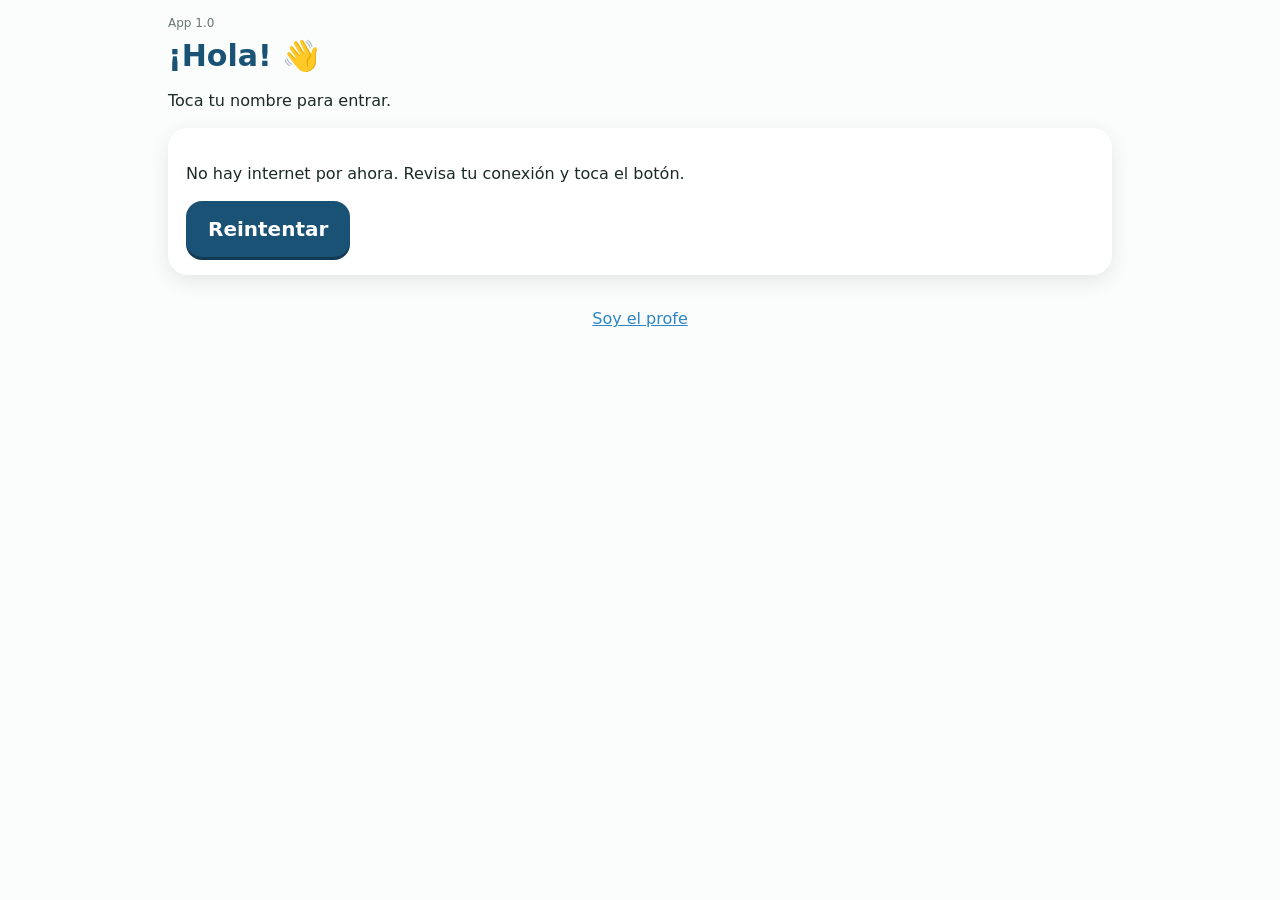
==== index.html @ 5db049fc "Add files via upload" ====
<!doctype html>
<html lang="es">
<head>
<meta charset="utf-8">
<meta name="viewport" content="width=device-width,initial-scale=1,viewport-fit=cover">
<meta name="apple-mobile-web-app-capable" content="yes">
<meta name="apple-mobile-web-app-title" content="Mate Apoyo">
<meta name="theme-color" content="#1A5276">
<title>Mate Apoyo</title>
<link rel="stylesheet" href="styles.css">
</head>
<body>
<div id="app"></div>
<div id="toast" role="status" aria-live="polite"></div>
<script src="config.js"></script>
<script src="banco.js"></script>
<script src="app.js"></script>
</body>
</html>
---- styles.css ----
:root{
  --vino:#922B21; --naranja:#CA6F1E; --crema:#FDF2E9; --crema2:#FAE5D3;
  --azul:#1A5276; --azulcl:#2E86C1; --verde:#1E8449; --exito:#27AE60;
  --papel:#FBFDFC; --tinta:#1C2B25; --gris:#6B7873; --linea:#E4EAE7;
  --sol:#F1C40F; --suave:#FEF5E7; --sombra:0 6px 20px rgba(28,43,37,.10);
}
*{box-sizing:border-box;-webkit-tap-highlight-color:transparent}
html,body{margin:0;background:var(--papel);color:var(--tinta);
  font-family:'Trebuchet MS','Segoe UI',system-ui,sans-serif;-webkit-text-size-adjust:100%}
body{min-height:100vh;touch-action:manipulation;user-select:none;-webkit-user-select:none}
button{font-family:inherit;cursor:pointer;border:0}
#app{max-width:980px;margin:0 auto;padding:16px 18px 40px;padding-bottom:calc(40px + env(safe-area-inset-bottom))}
h1{font-size:30px;margin:6px 0 4px;color:var(--azul)}
h2{font-size:22px;margin:22px 0 10px;color:var(--vino)}
p{line-height:1.45}
.top{display:flex;align-items:center;justify-content:space-between;gap:10px;margin-bottom:8px}
.ver{font-size:12px;color:var(--gris)}
.chip-user{background:var(--crema);border:2px solid var(--crema2);padding:8px 14px;border-radius:999px;font-weight:700;color:var(--vino)}
.btn{min-height:56px;padding:12px 22px;border-radius:16px;font-size:20px;font-weight:700;background:var(--azul);color:#fff;box-shadow:0 3px 0 #123a52}
.btn:active{transform:translateY(2px);box-shadow:0 1px 0 #123a52}
.btn.sec{background:#fff;color:var(--azul);border:2px solid var(--azul);box-shadow:none}
.btn.ok{background:var(--exito);box-shadow:0 3px 0 #1b7a43}
.btn.nar{background:var(--naranja);box-shadow:0 3px 0 #8f4e14}
.btn.chico{min-height:44px;font-size:16px;padding:8px 14px}
.btn[disabled]{opacity:.45}
.card{background:#fff;border-radius:20px;box-shadow:var(--sombra);padding:18px}
.grid{display:grid;gap:14px}
.g-nombres{grid-template-columns:repeat(auto-fill,minmax(210px,1fr))}
.nombre{background:#fff;border:3px solid var(--crema2);border-radius:18px;padding:20px 12px;font-size:22px;font-weight:700;color:var(--azul);min-height:72px}
.nombre:active{background:var(--crema)}
.g-mod{grid-template-columns:repeat(auto-fill,minmax(210px,1fr))}
.mod{background:#fff;border:3px solid var(--linea);border-radius:20px;padding:16px;text-align:left;box-shadow:var(--sombra);min-height:110px}
.mod .ic{font-size:38px;font-weight:800;color:var(--naranja);line-height:1}
.mod .ti{font-size:20px;font-weight:700;margin-top:6px;color:var(--tinta)}
.mod .pr{font-size:15px;color:var(--gris);margin-top:4px}
.tablas{display:grid;grid-template-columns:repeat(5,1fr);gap:12px}
.tb{background:var(--suave);border:3px solid var(--crema2);border-radius:18px;padding:12px 6px;text-align:center;min-height:92px}
.tb .n{font-size:34px;font-weight:800;color:var(--vino)}
.tb .st{font-size:15px;color:var(--naranja);letter-spacing:1px}
.tb.hecho{background:#E9F7EF;border-color:#A9DFBF}
.niveles{display:grid;gap:12px}
.niv{display:flex;align-items:center;gap:14px;background:#fff;border:3px solid var(--linea);border-radius:18px;padding:14px 16px;text-align:left;width:100%;min-height:78px}
.niv .num{width:46px;height:46px;border-radius:50%;background:var(--azul);color:#fff;font-weight:800;font-size:22px;display:grid;place-items:center;flex:none}
.niv.cerrado{opacity:.5}
.niv.cerrado .num{background:var(--gris)}
.niv.hecho .num{background:var(--exito)}
.niv .nm{font-size:20px;font-weight:700}
.niv .sub{font-size:15px;color:var(--gris)}
.estrellas{margin-left:auto;font-size:24px;color:var(--sol);white-space:nowrap}
.estrellas .off{color:#D5DBD8}
.recuerda{background:#FEF9C3;border:2px solid #F1C40F;border-radius:16px;padding:12px 16px;margin:12px 0;font-size:18px}
.recuerda b{color:var(--vino)}
.prog{height:14px;background:var(--linea);border-radius:99px;overflow:hidden;margin:6px 0 14px}
.prog>i{display:block;height:100%;background:var(--naranja);border-radius:99px;transition:width .3s}
/* juego */
.q-box{background:#fff;border-radius:22px;box-shadow:var(--sombra);padding:22px;text-align:center;min-height:230px;display:grid;place-items:center}
.q-linea{font-size:56px;font-weight:800;color:var(--tinta);letter-spacing:1px}
.col{display:inline-block;font-size:56px;font-weight:800;font-family:'Trebuchet MS',system-ui,monospace;text-align:right}
.col .r{display:flex;justify-content:flex-end;gap:14px;line-height:1.15}
.col .op{color:var(--naranja);margin-right:auto}
.col .raya{border-top:5px solid var(--tinta);margin-top:6px;min-width:230px}
.galera{display:inline-flex;align-items:flex-start;font-size:56px;font-weight:800}
.galera .dv{margin-right:10px;padding-top:12px}
.galera .dd{border-left:5px solid var(--tinta);border-top:5px solid var(--tinta);padding:6px 16px;border-top-left-radius:4px}
.respuesta{margin:14px auto;min-width:210px;max-width:320px;min-height:84px;border:4px solid var(--azulcl);border-radius:18px;background:#fff;display:flex;align-items:center;justify-content:center;font-size:52px;font-weight:800;color:var(--azul)}
.respuesta.vacio{color:#B8C4BE}
.respuesta.bien{border-color:var(--exito);background:#E9F7EF}
.respuesta.casi{border-color:var(--naranja);background:var(--suave)}
.msg{min-height:34px;text-align:center;font-size:22px;font-weight:700;margin:2px 0}
.msg.bien{color:var(--verde)} .msg.casi{color:var(--naranja)}
.pista{background:var(--crema);border-radius:14px;padding:10px 14px;font-size:19px;margin:6px 0;color:var(--vino);text-align:center}
.teclado{display:grid;grid-template-columns:repeat(3,1fr);gap:10px;max-width:440px;margin:10px auto}
.teclado button{min-height:72px;font-size:34px;font-weight:800;border-radius:18px;background:#fff;color:var(--azul);border:3px solid var(--linea);box-shadow:0 3px 0 var(--linea)}
.teclado button:active{background:var(--crema)}
.teclado .bor{background:#fdecea;color:var(--vino)}
.teclado .listo{background:var(--exito);color:#fff;border-color:var(--exito);box-shadow:0 3px 0 #1b7a43}
.fila-acc{display:flex;gap:10px;justify-content:center;flex-wrap:wrap;margin-top:6px}
.res-gde{font-size:60px;text-align:center;margin:8px 0}
.res-est{font-size:46px;color:var(--sol);text-align:center;letter-spacing:6px}
.fall{background:#fff;border-radius:14px;padding:10px 14px;margin:6px 0;border:2px solid var(--linea);font-size:18px}
/* PIN */
.pin-pts{display:flex;gap:14px;justify-content:center;margin:16px 0}
.pin-pts i{width:26px;height:26px;border-radius:50%;border:4px solid var(--azul)}
.pin-pts i.on{background:var(--azul)}
/* profe */
table.t{width:100%;border-collapse:collapse;background:#fff;border-radius:14px;overflow:hidden;font-size:17px}
.t th{background:var(--azul);color:#fff;text-align:left;padding:10px;font-size:15px}
.t td{padding:10px;border-bottom:1px solid var(--linea)}
.t tr.fila{cursor:pointer}
.t tr.fila:active{background:var(--crema)}
.etq{display:inline-block;padding:3px 10px;border-radius:99px;font-size:14px;font-weight:700}
.etq.alerta{background:#FDEDEC;color:var(--vino)}
.etq.ok{background:#E9F7EF;color:var(--verde)}
.etq.gris{background:#EEF1F0;color:var(--gris)}
input[type=text],input[type=email],input[type=password]{width:100%;font-size:20px;padding:12px 14px;border:3px solid var(--linea);border-radius:14px;margin:6px 0 12px;font-family:inherit;user-select:text;-webkit-user-select:text}
label{font-weight:700;font-size:16px;color:var(--azul)}
.fila-form{display:grid;grid-template-columns:1fr 160px auto;gap:10px;align-items:end}
#toast{position:fixed;left:50%;bottom:24px;transform:translateX(-50%) translateY(80px);background:var(--tinta);color:#fff;padding:12px 20px;border-radius:14px;font-size:17px;opacity:0;transition:all .25s;max-width:90vw;z-index:50}
#toast.on{opacity:1;transform:translateX(-50%) translateY(0)}
.enlace{background:none;color:var(--azulcl);font-size:16px;text-decoration:underline;padding:8px}
.pie{margin-top:26px;text-align:center;color:var(--gris);font-size:13px}
@media (max-width:640px){
  .q-linea,.col,.galera{font-size:42px} .tablas{grid-template-columns:repeat(5,1fr);gap:8px} .tb .n{font-size:26px}
  .fila-form{grid-template-columns:1fr}
}
@keyframes pop{0%{transform:scale(.8);opacity:0}100%{transform:scale(1);opacity:1}}
.pop{animation:pop .3s ease-out}
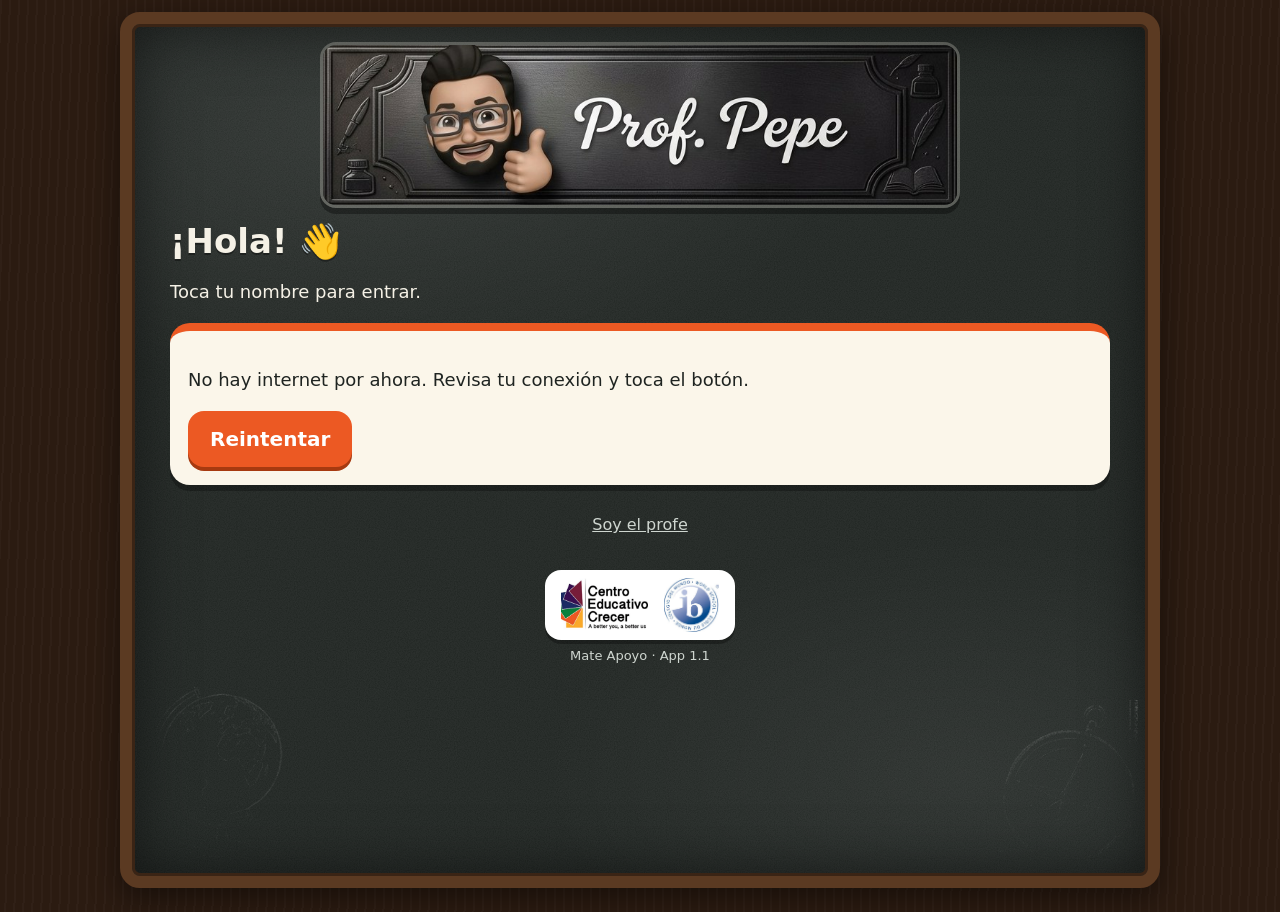
==== commit 64490792: "App 1.1: diseño pizarrón Prof. Pepe, materias Matemáticas y Español Co-Authored-By: Claude Sonnet 5." ====
--- a/index.html
+++ b/index.html
@@ -5,12 +5,14 @@
 <meta name="viewport" content="width=device-width,initial-scale=1,viewport-fit=cover">
 <meta name="apple-mobile-web-app-capable" content="yes">
 <meta name="apple-mobile-web-app-title" content="Mate Apoyo">
-<meta name="theme-color" content="#1A5276">
+<meta name="theme-color" content="#202522">
+<link rel="icon" href="img/favicon.png">
+<link rel="apple-touch-icon" href="img/apple-touch-icon.png">
 <title>Mate Apoyo</title>
 <link rel="stylesheet" href="styles.css">
 </head>
 <body>
-<div id="app"></div>
+<div id="tablero"><div id="app"></div></div>
 <div id="toast" role="status" aria-live="polite"></div>
 <script src="config.js"></script>
 <script src="banco.js"></script>
--- a/styles.css
+++ b/styles.css
@@ -1,107 +1,166 @@
+/* Mate Apoyo · diseño pizarrón del Prof. Pepe · colores del logo Crecer */
 :root{
-  --vino:#922B21; --naranja:#CA6F1E; --crema:#FDF2E9; --crema2:#FAE5D3;
-  --azul:#1A5276; --azulcl:#2E86C1; --verde:#1E8449; --exito:#27AE60;
-  --papel:#FBFDFC; --tinta:#1C2B25; --gris:#6B7873; --linea:#E4EAE7;
-  --sol:#F1C40F; --suave:#FEF5E7; --sombra:0 6px 20px rgba(28,43,37,.10);
+  --vino:#771d39; --morado:#4a1a6b; --azul:#1f2d86; --verde:#0a8143; --naranja:#ec5923; --amarillo:#fba92b;
+  --pizarron:#202522; --gis:#f5f1e6; --gis2:#cfd6d0; --madera:#4a3020;
+  --papel:#fbf6ea; --papel2:#f3e9d2; --tinta:#1f2421; --gris:#6b7873; --linea:#e3dac4;
+  --exito:#1e9e55; --sol:#ffd166; --suave:#fff3dc; --sombra:0 6px 0 rgba(0,0,0,.28);
+  --crema:#fff3dc; --crema2:#f1dfb8; --azulcl:#2f6bd6;
+  --letra:'Chalkboard SE','Marker Felt','Comic Neue','Trebuchet MS','Segoe UI',system-ui,sans-serif;
 }
 *{box-sizing:border-box;-webkit-tap-highlight-color:transparent}
-html,body{margin:0;background:var(--papel);color:var(--tinta);
-  font-family:'Trebuchet MS','Segoe UI',system-ui,sans-serif;-webkit-text-size-adjust:100%}
-body{min-height:100vh;touch-action:manipulation;user-select:none;-webkit-user-select:none}
+html{background:#2b1b11 repeating-linear-gradient(92deg,rgba(255,255,255,.025) 0 2px,transparent 2px 9px)}
+body{margin:0;min-height:100vh;color:var(--tinta);font-family:'Trebuchet MS','Segoe UI',system-ui,sans-serif;
+  -webkit-text-size-adjust:100%;touch-action:manipulation;user-select:none;-webkit-user-select:none;background:transparent}
 button{font-family:inherit;cursor:pointer;border:0}
-#app{max-width:980px;margin:0 auto;padding:16px 18px 40px;padding-bottom:calc(40px + env(safe-area-inset-bottom))}
-h1{font-size:30px;margin:6px 0 4px;color:var(--azul)}
-h2{font-size:22px;margin:22px 0 10px;color:var(--vino)}
-p{line-height:1.45}
-.top{display:flex;align-items:center;justify-content:space-between;gap:10px;margin-bottom:8px}
-.ver{font-size:12px;color:var(--gris)}
-.chip-user{background:var(--crema);border:2px solid var(--crema2);padding:8px 14px;border-radius:999px;font-weight:700;color:var(--vino)}
-.btn{min-height:56px;padding:12px 22px;border-radius:16px;font-size:20px;font-weight:700;background:var(--azul);color:#fff;box-shadow:0 3px 0 #123a52}
-.btn:active{transform:translateY(2px);box-shadow:0 1px 0 #123a52}
-.btn.sec{background:#fff;color:var(--azul);border:2px solid var(--azul);box-shadow:none}
-.btn.ok{background:var(--exito);box-shadow:0 3px 0 #1b7a43}
-.btn.nar{background:var(--naranja);box-shadow:0 3px 0 #8f4e14}
-.btn.chico{min-height:44px;font-size:16px;padding:8px 14px}
+#tablero{position:relative;overflow:hidden;max-width:1040px;margin:12px auto;min-height:calc(100vh - 24px);
+  border:12px solid #5b3a22;border-radius:20px;
+  box-shadow:inset 0 0 0 3px #3a2415,inset 0 0 60px rgba(0,0,0,.55),0 10px 30px rgba(0,0,0,.45);
+  background:
+   radial-gradient(ellipse 70% 45% at 22% 12%,rgba(255,255,255,.075),transparent 70%),
+   radial-gradient(ellipse 60% 40% at 82% 88%,rgba(255,255,255,.055),transparent 70%),
+   url("data:image/svg+xml,%3Csvg xmlns='http://www.w3.org/2000/svg' width='160' height='160'%3E%3Cfilter id='n'%3E%3CfeTurbulence type='fractalNoise' baseFrequency='.9' numOctaves='2' stitchTiles='stitch'/%3E%3CfeColorMatrix values='0 0 0 0 1 0 0 0 0 1 0 0 0 0 1 0 0 0 .07 0'/%3E%3C/filter%3E%3Crect width='160' height='160' filter='url(%23n)'/%3E%3C/svg%3E"),
+   var(--pizarron)}
+#tablero::before,#tablero::after{content:"";position:absolute;pointer-events:none;background-repeat:no-repeat;background-size:contain;opacity:.4}
+#tablero::before{left:10px;bottom:6px;width:150px;height:190px;background-image:url(img/globo.png)}
+#tablero::after{right:10px;bottom:6px;width:140px;height:170px;background-image:url(img/brujula.png)}
+#app{position:relative;z-index:1;max-width:980px;margin:0 auto;padding:16px 20px 28px;padding-bottom:calc(28px + env(safe-area-inset-bottom))}
+h1{font:700 34px/1.15 var(--letra);margin:8px 0 4px;color:var(--gis);text-shadow:0 2px 0 rgba(0,0,0,.35)}
+h2{font:700 23px/1.2 var(--letra);margin:22px 0 10px;color:var(--amarillo)}
+p{line-height:1.45;color:var(--gis);font-size:18px}
+.sub-h{font-size:21px;margin:0 0 14px;color:var(--gis2)}
+.card h2{color:var(--vino)} .card p{color:var(--tinta)}
+/* encabezado */
+.top{display:flex;align-items:center;justify-content:space-between;gap:10px;margin-bottom:10px}
+.top-der{justify-content:flex-end;margin:6px 0 2px}
+.marca{display:flex;align-items:center;gap:12px}
+.marca .av{height:54px;width:auto;border-radius:14px;box-shadow:0 3px 0 rgba(0,0,0,.4)}
+.marca .rot{height:42px;width:auto}
+.extra{display:flex;align-items:center;gap:10px;flex-wrap:wrap;justify-content:flex-end}
+.hero{display:block;width:100%;max-width:640px;margin:2px auto 0;border-radius:16px;border:3px solid rgba(245,241,230,.25);box-shadow:0 6px 0 rgba(0,0,0,.35)}
+.ver{font-size:14px;color:var(--gis2)}
+.chip-user{background:var(--amarillo);border:0;padding:9px 16px;border-radius:999px;font-weight:800;color:#3a1d00;box-shadow:0 3px 0 #b87208}
+/* botones */
+.btn{min-height:56px;padding:12px 22px;border-radius:16px;font-size:20px;font-weight:800;background:var(--naranja);color:#fff;box-shadow:0 4px 0 #a73a10}
+.btn:active{transform:translateY(3px);box-shadow:0 1px 0 #a73a10}
+.btn.sec{background:transparent;color:var(--gis);border:2px solid rgba(245,241,230,.7);box-shadow:none}
+.btn.sec:active{background:rgba(255,255,255,.12)}
+.card .btn.sec{color:var(--vino);border-color:var(--vino)}
+.btn.ok{background:var(--verde);box-shadow:0 4px 0 #065a2e}
+.btn.nar{background:var(--amarillo);color:#3a1d00;box-shadow:0 4px 0 #b87208}
+.btn.chico{min-height:46px;font-size:16px;padding:8px 16px}
 .btn[disabled]{opacity:.45}
-.card{background:#fff;border-radius:20px;box-shadow:var(--sombra);padding:18px}
+.card{background:var(--papel);border-radius:20px;box-shadow:var(--sombra);padding:18px;border-top:8px solid var(--naranja)}
 .grid{display:grid;gap:14px}
 .g-nombres{grid-template-columns:repeat(auto-fill,minmax(210px,1fr))}
-.nombre{background:#fff;border:3px solid var(--crema2);border-radius:18px;padding:20px 12px;font-size:22px;font-weight:700;color:var(--azul);min-height:72px}
-.nombre:active{background:var(--crema)}
-.g-mod{grid-template-columns:repeat(auto-fill,minmax(210px,1fr))}
-.mod{background:#fff;border:3px solid var(--linea);border-radius:20px;padding:16px;text-align:left;box-shadow:var(--sombra);min-height:110px}
-.mod .ic{font-size:38px;font-weight:800;color:var(--naranja);line-height:1}
-.mod .ti{font-size:20px;font-weight:700;margin-top:6px;color:var(--tinta)}
+.nombre{background:var(--papel);border:0;border-bottom:6px solid var(--naranja);border-radius:18px;padding:20px 12px;font-size:23px;font-weight:800;color:var(--vino);min-height:76px;box-shadow:0 5px 0 rgba(0,0,0,.28)}
+.nombre:nth-child(5n+2){border-bottom-color:var(--verde)} .nombre:nth-child(5n+3){border-bottom-color:var(--azul)}
+.nombre:nth-child(5n+4){border-bottom-color:var(--morado)} .nombre:nth-child(5n){border-bottom-color:var(--amarillo)}
+.nombre:active{transform:translateY(3px);box-shadow:0 2px 0 rgba(0,0,0,.28)}
+.acc-profe{margin-top:22px;text-align:center}
+/* materias */
+.materias{display:grid;grid-template-columns:1fr 1fr;gap:18px;margin-top:6px}
+.materia{position:relative;text-align:left;border-radius:26px;padding:22px 22px 20px;color:#fff;min-height:300px;display:flex;flex-direction:column;
+  border:3px solid rgba(255,255,255,.35);box-shadow:0 8px 0 rgba(0,0,0,.35)}
+.materia:active{transform:translateY(4px);box-shadow:0 3px 0 rgba(0,0,0,.35)}
+.materia.mate{background:linear-gradient(155deg,#f06a2d 0%,#ec5923 55%,#c9420f 100%)}
+.materia.esp{background:linear-gradient(155deg,#12a05a 0%,#0a8143 55%,#066534 100%)}
+.materia .simb{display:flex;gap:10px;margin-bottom:14px}
+.materia .simb span{width:54px;height:54px;border-radius:16px;background:rgba(255,255,255,.2);border:2px dashed rgba(255,255,255,.7);display:grid;place-items:center;font:700 32px/1 var(--letra)}
+.materia .mt{font:800 34px/1.1 var(--letra);text-shadow:0 2px 0 rgba(0,0,0,.25)}
+.materia .ms{font-size:19px;margin-top:6px;opacity:.95}
+.materia .mp{height:14px;background:rgba(0,0,0,.28);border-radius:99px;overflow:hidden;margin-top:auto}
+.materia .mp i{display:block;height:100%;background:var(--sol);border-radius:99px}
+.materia .mn{font-size:17px;font-weight:700;margin-top:8px}
+.materia .mpron{margin-top:auto;align-self:flex-start;background:var(--sol);color:#3a1d00;border-radius:99px;padding:7px 16px;box-shadow:0 3px 0 #b88a1f}
+.pronto{text-align:center;border-top-color:var(--verde)} .pronto .gde{font-size:64px}
+.pronto .fila-acc{margin-top:12px}
+/* tablas */
+.tablas{display:grid;grid-template-columns:repeat(5,1fr);gap:12px}
+.tb{position:relative;background:var(--vino);border:3px solid rgba(255,255,255,.35);border-radius:18px;padding:12px 6px;text-align:center;min-height:96px;color:#fff;box-shadow:0 5px 0 rgba(0,0,0,.3)}
+.tb:nth-child(5n+2){background:var(--morado)} .tb:nth-child(5n+3){background:var(--azul)}
+.tb:nth-child(5n+4){background:var(--verde)} .tb:nth-child(5n){background:var(--naranja)}
+.tb:active{transform:translateY(3px);box-shadow:0 2px 0 rgba(0,0,0,.3)}
+.tb .n{font:800 36px/1.1 var(--letra)}
+.tb .st{font-size:16px;color:#ffe08a;letter-spacing:1px;min-height:20px;text-shadow:0 1px 0 rgba(0,0,0,.4)}
+.tb.hecho{border-color:var(--sol);box-shadow:0 5px 0 rgba(0,0,0,.3),0 0 0 3px rgba(255,209,102,.45)}
+.tb.hecho::after{content:"✓";position:absolute;top:-8px;right:-6px;width:28px;height:28px;border-radius:50%;background:var(--sol);color:#3a1d00;font-weight:900;display:grid;place-items:center}
+.g-mod{grid-template-columns:repeat(auto-fill,minmax(220px,1fr))}
+.mod{background:var(--papel);border:0;border-top:8px solid var(--verde);border-radius:20px;padding:16px;text-align:left;box-shadow:var(--sombra);min-height:130px}
+.mod:nth-child(2){border-top-color:var(--naranja)} .mod:nth-child(3){border-top-color:var(--azul)} .mod:nth-child(4){border-top-color:var(--morado)}
+.mod:active{transform:translateY(3px)}
+.mod .ic{font:800 40px/1 var(--letra);color:var(--vino)}
+.mod .ti{font-size:20px;font-weight:800;margin-top:6px;color:var(--tinta)}
 .mod .pr{font-size:15px;color:var(--gris);margin-top:4px}
-.tablas{display:grid;grid-template-columns:repeat(5,1fr);gap:12px}
-.tb{background:var(--suave);border:3px solid var(--crema2);border-radius:18px;padding:12px 6px;text-align:center;min-height:92px}
-.tb .n{font-size:34px;font-weight:800;color:var(--vino)}
-.tb .st{font-size:15px;color:var(--naranja);letter-spacing:1px}
-.tb.hecho{background:#E9F7EF;border-color:#A9DFBF}
 .niveles{display:grid;gap:12px}
-.niv{display:flex;align-items:center;gap:14px;background:#fff;border:3px solid var(--linea);border-radius:18px;padding:14px 16px;text-align:left;width:100%;min-height:78px}
-.niv .num{width:46px;height:46px;border-radius:50%;background:var(--azul);color:#fff;font-weight:800;font-size:22px;display:grid;place-items:center;flex:none}
-.niv.cerrado{opacity:.5}
-.niv.cerrado .num{background:var(--gris)}
-.niv.hecho .num{background:var(--exito)}
-.niv .nm{font-size:20px;font-weight:700}
+.niv{display:flex;align-items:center;gap:14px;background:var(--papel);border:0;border-left:10px solid var(--naranja);border-radius:18px;padding:14px 16px;text-align:left;width:100%;min-height:80px;box-shadow:0 5px 0 rgba(0,0,0,.28);color:var(--tinta)}
+.niv .num{width:48px;height:48px;border-radius:50%;background:var(--azul);color:#fff;font-weight:800;font-size:22px;display:grid;place-items:center;flex:none}
+.niv.cerrado{opacity:.55;border-left-color:var(--gris)} .niv.cerrado .num{background:var(--gris)}
+.niv.hecho{border-left-color:var(--exito)} .niv.hecho .num{background:var(--exito)}
+.niv .nm{font-size:20px;font-weight:800}
 .niv .sub{font-size:15px;color:var(--gris)}
-.estrellas{margin-left:auto;font-size:24px;color:var(--sol);white-space:nowrap}
-.estrellas .off{color:#D5DBD8}
-.recuerda{background:#FEF9C3;border:2px solid #F1C40F;border-radius:16px;padding:12px 16px;margin:12px 0;font-size:18px}
+.estrellas{margin-left:auto;font-size:26px;color:var(--amarillo);white-space:nowrap}
+.estrellas .off{color:#d8cfb8}
+.recuerda{background:#fff1a8;border:3px dashed var(--amarillo);border-radius:16px;padding:12px 16px;margin:12px 0;font-size:19px;color:var(--tinta)}
 .recuerda b{color:var(--vino)}
-.prog{height:14px;background:var(--linea);border-radius:99px;overflow:hidden;margin:6px 0 14px}
-.prog>i{display:block;height:100%;background:var(--naranja);border-radius:99px;transition:width .3s}
+.prog{height:14px;background:rgba(255,255,255,.18);border-radius:99px;overflow:hidden;margin:6px 0 14px}
+.prog>i{display:block;height:100%;background:var(--amarillo);border-radius:99px;transition:width .3s}
 /* juego */
-.q-box{background:#fff;border-radius:22px;box-shadow:var(--sombra);padding:22px;text-align:center;min-height:230px;display:grid;place-items:center}
+.q-box{background:var(--papel);border-radius:22px;box-shadow:var(--sombra);padding:22px;text-align:center;min-height:230px;display:grid;place-items:center;border-top:8px solid var(--azul)}
 .q-linea{font-size:56px;font-weight:800;color:var(--tinta);letter-spacing:1px}
-.col{display:inline-block;font-size:56px;font-weight:800;font-family:'Trebuchet MS',system-ui,monospace;text-align:right}
+.col{display:inline-block;font-size:56px;font-weight:800;text-align:right;color:var(--tinta)}
 .col .r{display:flex;justify-content:flex-end;gap:14px;line-height:1.15}
 .col .op{color:var(--naranja);margin-right:auto}
 .col .raya{border-top:5px solid var(--tinta);margin-top:6px;min-width:230px}
-.galera{display:inline-flex;align-items:flex-start;font-size:56px;font-weight:800}
+.galera{display:inline-flex;align-items:flex-start;font-size:56px;font-weight:800;color:var(--tinta)}
 .galera .dv{margin-right:10px;padding-top:12px}
 .galera .dd{border-left:5px solid var(--tinta);border-top:5px solid var(--tinta);padding:6px 16px;border-top-left-radius:4px}
-.respuesta{margin:14px auto;min-width:210px;max-width:320px;min-height:84px;border:4px solid var(--azulcl);border-radius:18px;background:#fff;display:flex;align-items:center;justify-content:center;font-size:52px;font-weight:800;color:var(--azul)}
-.respuesta.vacio{color:#B8C4BE}
-.respuesta.bien{border-color:var(--exito);background:#E9F7EF}
+.respuesta{margin:14px auto;min-width:210px;max-width:320px;min-height:84px;border:4px solid var(--amarillo);border-radius:18px;background:var(--papel);display:flex;align-items:center;justify-content:center;font-size:52px;font-weight:800;color:var(--azul)}
+.respuesta.vacio{color:#b9b09a}
+.respuesta.bien{border-color:var(--exito);background:#e3f6e8}
 .respuesta.casi{border-color:var(--naranja);background:var(--suave)}
-.msg{min-height:34px;text-align:center;font-size:22px;font-weight:700;margin:2px 0}
-.msg.bien{color:var(--verde)} .msg.casi{color:var(--naranja)}
-.pista{background:var(--crema);border-radius:14px;padding:10px 14px;font-size:19px;margin:6px 0;color:var(--vino);text-align:center}
+.msg{min-height:34px;text-align:center;font-size:22px;font-weight:800;margin:2px 0;color:var(--gis)}
+.msg.bien{color:#7be0a2} .msg.casi{color:var(--amarillo)}
+.pista{background:var(--papel);border-left:8px solid var(--amarillo);border-radius:14px;padding:10px 14px;font-size:19px;margin:6px 0;color:var(--vino);text-align:center}
 .teclado{display:grid;grid-template-columns:repeat(3,1fr);gap:10px;max-width:440px;margin:10px auto}
-.teclado button{min-height:72px;font-size:34px;font-weight:800;border-radius:18px;background:#fff;color:var(--azul);border:3px solid var(--linea);box-shadow:0 3px 0 var(--linea)}
-.teclado button:active{background:var(--crema)}
-.teclado .bor{background:#fdecea;color:var(--vino)}
-.teclado .listo{background:var(--exito);color:#fff;border-color:var(--exito);box-shadow:0 3px 0 #1b7a43}
+.teclado button{min-height:72px;font:800 34px var(--letra);border-radius:18px;background:var(--papel);color:var(--azul);border:0;box-shadow:0 5px 0 rgba(0,0,0,.35)}
+.teclado button:active{transform:translateY(3px);box-shadow:0 2px 0 rgba(0,0,0,.35);background:var(--papel2)}
+.teclado .bor{background:#f8d9d3;color:var(--vino)}
+.teclado .listo{background:var(--verde);color:#fff;box-shadow:0 5px 0 #065a2e}
 .fila-acc{display:flex;gap:10px;justify-content:center;flex-wrap:wrap;margin-top:6px}
-.res-gde{font-size:60px;text-align:center;margin:8px 0}
-.res-est{font-size:46px;color:var(--sol);text-align:center;letter-spacing:6px}
-.fall{background:#fff;border-radius:14px;padding:10px 14px;margin:6px 0;border:2px solid var(--linea);font-size:18px}
+.res-gde{font-size:64px;text-align:center;margin:8px 0}
+.res-est{font-size:50px;color:var(--sol);text-align:center;letter-spacing:6px;text-shadow:0 3px 0 rgba(0,0,0,.35)}
+.fall{background:var(--papel);border-radius:14px;padding:10px 14px;margin:6px 0;border-left:8px solid var(--naranja);font-size:19px;color:var(--tinta)}
 /* PIN */
 .pin-pts{display:flex;gap:14px;justify-content:center;margin:16px 0}
-.pin-pts i{width:26px;height:26px;border-radius:50%;border:4px solid var(--azul)}
-.pin-pts i.on{background:var(--azul)}
+.pin-pts i{width:28px;height:28px;border-radius:50%;border:4px solid var(--gis)}
+.pin-pts i.on{background:var(--amarillo);border-color:var(--amarillo)}
 /* profe */
-table.t{width:100%;border-collapse:collapse;background:#fff;border-radius:14px;overflow:hidden;font-size:17px}
-.t th{background:var(--azul);color:#fff;text-align:left;padding:10px;font-size:15px}
+table.t{width:100%;border-collapse:collapse;background:var(--papel);border-radius:14px;overflow:hidden;font-size:17px;color:var(--tinta)}
+.t th{background:var(--vino);color:#fff;text-align:left;padding:10px;font-size:15px}
 .t td{padding:10px;border-bottom:1px solid var(--linea)}
-.t tr.fila{cursor:pointer}
-.t tr.fila:active{background:var(--crema)}
+.t tr.fila{cursor:pointer} .t tr.fila:active{background:var(--papel2)}
 .etq{display:inline-block;padding:3px 10px;border-radius:99px;font-size:14px;font-weight:700}
-.etq.alerta{background:#FDEDEC;color:var(--vino)}
-.etq.ok{background:#E9F7EF;color:var(--verde)}
-.etq.gris{background:#EEF1F0;color:var(--gris)}
-input[type=text],input[type=email],input[type=password]{width:100%;font-size:20px;padding:12px 14px;border:3px solid var(--linea);border-radius:14px;margin:6px 0 12px;font-family:inherit;user-select:text;-webkit-user-select:text}
-label{font-weight:700;font-size:16px;color:var(--azul)}
+.etq.alerta{background:#fbdcd6;color:var(--vino)} .etq.ok{background:#d9f2e2;color:#0a6a37} .etq.gris{background:#ece6d6;color:var(--gris)}
+input[type=text],input[type=email],input[type=password]{width:100%;font-size:20px;padding:12px 14px;border:3px solid var(--linea);border-radius:14px;margin:6px 0 12px;font-family:inherit;background:#fff;user-select:text;-webkit-user-select:text}
+label{font-weight:800;font-size:16px;color:var(--vino)}
 .fila-form{display:grid;grid-template-columns:1fr 160px auto;gap:10px;align-items:end}
-#toast{position:fixed;left:50%;bottom:24px;transform:translateX(-50%) translateY(80px);background:var(--tinta);color:#fff;padding:12px 20px;border-radius:14px;font-size:17px;opacity:0;transition:all .25s;max-width:90vw;z-index:50}
+#toast{position:fixed;left:50%;bottom:24px;transform:translateX(-50%) translateY(80px);background:var(--papel);color:var(--tinta);border-left:8px solid var(--naranja);padding:12px 20px;border-radius:14px;font-size:17px;opacity:0;transition:all .25s;max-width:90vw;z-index:50}
 #toast.on{opacity:1;transform:translateX(-50%) translateY(0)}
-.enlace{background:none;color:var(--azulcl);font-size:16px;text-decoration:underline;padding:8px}
-.pie{margin-top:26px;text-align:center;color:var(--gris);font-size:13px}
-@media (max-width:640px){
-  .q-linea,.col,.galera{font-size:42px} .tablas{grid-template-columns:repeat(5,1fr);gap:8px} .tb .n{font-size:26px}
+.enlace{background:none;color:var(--gis2);font-size:16px;text-decoration:underline;padding:8px}
+/* pie con logos */
+.pie{margin-top:28px;text-align:center;color:var(--gis2);font-size:13px}
+.logos{display:inline-flex;align-items:center;gap:16px;background:#fff;border-radius:16px;padding:8px 16px;margin-bottom:8px;box-shadow:0 4px 0 rgba(0,0,0,.3)}
+.logos img{height:54px;width:auto;display:block}
+@media (max-width:700px){
+  #tablero{margin:0;border-width:6px;border-radius:0;min-height:100vh}
+  #app{padding:12px 14px 24px}
+  h1{font-size:28px}
+  .materias{grid-template-columns:1fr} .materia{min-height:210px}
+  .q-linea,.col,.galera{font-size:42px} .tablas{gap:8px} .tb .n{font-size:28px}
   .fila-form{grid-template-columns:1fr}
+  .marca .rot{height:34px} .marca .av{height:46px}
+  #tablero::before,#tablero::after{opacity:.12}
 }
+@media print{#tablero{border:0;box-shadow:none;background:#fff}#tablero::before,#tablero::after,.hero,.marca,.pie{display:none}h1,h2,p{color:#000;text-shadow:none}}
 @keyframes pop{0%{transform:scale(.8);opacity:0}100%{transform:scale(1);opacity:1}}
 .pop{animation:pop .3s ease-out}
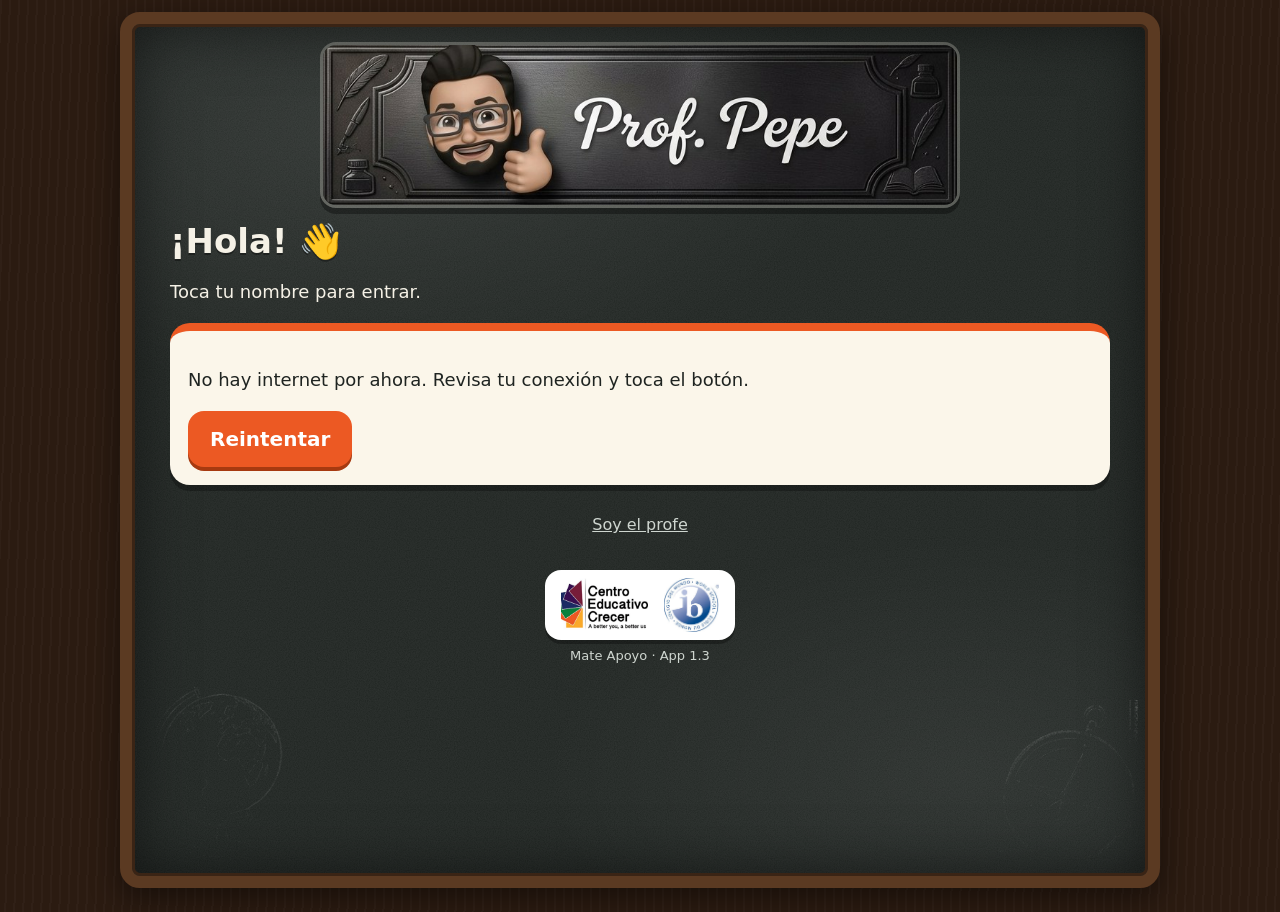
==== commit ed558b4d: "App 1.3: contenido de Español (14 letras de ortografía y 20 folios P.E.P.E.) dentro de Mate Apoyo Co" ====
--- a/index.html
+++ b/index.html
@@ -16,6 +16,7 @@
 <div id="toast" role="status" aria-live="polite"></div>
 <script src="config.js"></script>
 <script src="banco.js"></script>
+<script src="espanol.js"></script>
 <script src="app.js"></script>
 </body>
 </html>
--- a/styles.css
+++ b/styles.css
@@ -161,6 +161,47 @@
   .marca .rot{height:34px} .marca .av{height:46px}
   #tablero::before,#tablero::after{opacity:.12}
 }
-@media print{#tablero{border:0;box-shadow:none;background:#fff}#tablero::before,#tablero::after,.hero,.marca,.pie{display:none}h1,h2,p{color:#000;text-shadow:none}}
+@media print{.solo-pantalla{display:none!important}#tablero{border:0;box-shadow:none;background:#fff}#tablero::before,#tablero::after,.hero,.marca,.pie{display:none}h1,h2,p{color:#000;text-shadow:none}}
 @keyframes pop{0%{transform:scale(.8);opacity:0}100%{transform:scale(1);opacity:1}}
 .pop{animation:pop .3s ease-out}
+/* ---- Español ---- */
+h3.ronda{font:700 19px var(--letra);color:var(--gis);margin:18px 0 8px;padding-left:4px;border-left:6px solid var(--amarillo);padding-left:10px}
+.niveles.dos{grid-template-columns:1fr 1fr}
+@media (max-width:700px){.niveles.dos{grid-template-columns:1fr}}
+.reglas{margin:6px 0 0;padding-left:22px}.reglas li{margin:4px 0}
+.q-box.esp{display:block;text-align:center;min-height:200px;padding:22px 18px}
+.q-instr{font:700 23px/1.3 var(--letra);color:var(--tinta);margin-bottom:12px}
+.q-word{font-size:46px;font-weight:800;color:var(--vino);margin:10px 0 16px;letter-spacing:1px}
+.q-word small{font-size:26px;color:var(--gris)}
+.ayuda{font-size:16px;color:var(--gris);margin:4px 0 12px}
+.opts{display:grid;gap:12px;grid-template-columns:1fr 1fr;max-width:620px;margin:0 auto}
+.opts.c3{grid-template-columns:1fr 1fr 1fr}
+.opt{width:100%;min-height:68px;border-radius:16px;background:#fff;color:var(--azul);border:3px solid var(--linea);font:800 22px var(--letra);padding:10px;box-shadow:0 4px 0 var(--linea)}
+.opt:active{transform:translateY(2px)}
+.opt.ok{background:#d9f2e2;border-color:var(--exito);color:#0a6a37}
+.opt.no{background:#fde8e3;border-color:var(--naranja);color:var(--vino)}
+.pool{display:flex;flex-wrap:wrap;gap:10px;justify-content:center;margin:8px 0 16px;min-height:56px}
+.chip{background:var(--amarillo);color:#3a1d00;border-radius:14px;padding:12px 18px;font:800 22px var(--letra);box-shadow:0 4px 0 #b87208}
+.chip.sel{outline:4px solid var(--azul);transform:translateY(-3px)}
+.bins{display:grid;grid-template-columns:1fr 1fr;gap:12px}
+.bin{min-height:120px;border:3px dashed var(--azulcl);border-radius:18px;background:#f1f6ff;padding:8px;color:var(--tinta);text-align:center}
+.bin h4{margin:0 0 8px;font:800 18px var(--letra);color:var(--azul)}
+.bin .in{display:inline-block;background:#d9f2e2;border-radius:10px;padding:6px 12px;margin:3px;font-weight:700;font-size:19px}
+.frase{font-size:30px;line-height:1.9;font-weight:700;color:var(--tinta);margin:10px 0}
+.pal{display:inline-block;padding:2px 10px;border-radius:10px;border:3px solid transparent;cursor:pointer}
+.pal.sel{background:#fff1a8;border-color:var(--amarillo)}
+.pal.ok{background:#d9f2e2;border-color:var(--exito)}
+.pal.miss{background:#fff1a8;border-color:var(--naranja);border-style:dashed}
+.pal.no{background:#fde8e3;border-color:var(--naranja);text-decoration:line-through}
+.inp-wrap{max-width:560px;margin:0 auto}
+input#tIn,textarea#wIn{width:100%;font:700 26px var(--letra);padding:12px 14px;border:3px solid var(--azulcl);border-radius:14px;margin:6px 0 10px;text-align:center;user-select:text;-webkit-user-select:text;background:#fff;color:var(--azul)}
+textarea#wIn{text-align:left;font-size:22px;font-weight:600;resize:vertical}
+.chk-list{display:grid;gap:10px;max-width:620px;margin:0 auto 12px;text-align:left}
+.chk{display:flex;gap:12px;align-items:center;background:#fff;border:3px solid var(--linea);border-radius:14px;padding:12px;font:700 19px var(--letra);color:var(--tinta)}
+.chk .box{width:34px;height:34px;border-radius:9px;border:3px solid var(--gris);display:grid;place-items:center;color:transparent;flex:none}
+.chk.on{border-color:var(--exito);background:#e9f7ee}.chk.on .box{background:var(--exito);border-color:var(--exito);color:#fff}
+.fb{min-height:60px;text-align:center;font-size:20px;font-weight:700;margin:12px 0 4px;color:var(--gis)}
+.fb.ok{color:#7be0a2}.fb.no{color:var(--amarillo)}
+.fb b{color:#fff;background:rgba(255,255,255,.14);padding:1px 8px;border-radius:8px}
+@media (max-width:700px){.opts.c3{grid-template-columns:1fr}.bins{grid-template-columns:1fr}.q-word{font-size:36px}.frase{font-size:24px}}
+.opts,.bins,.chk-list{width:100%}
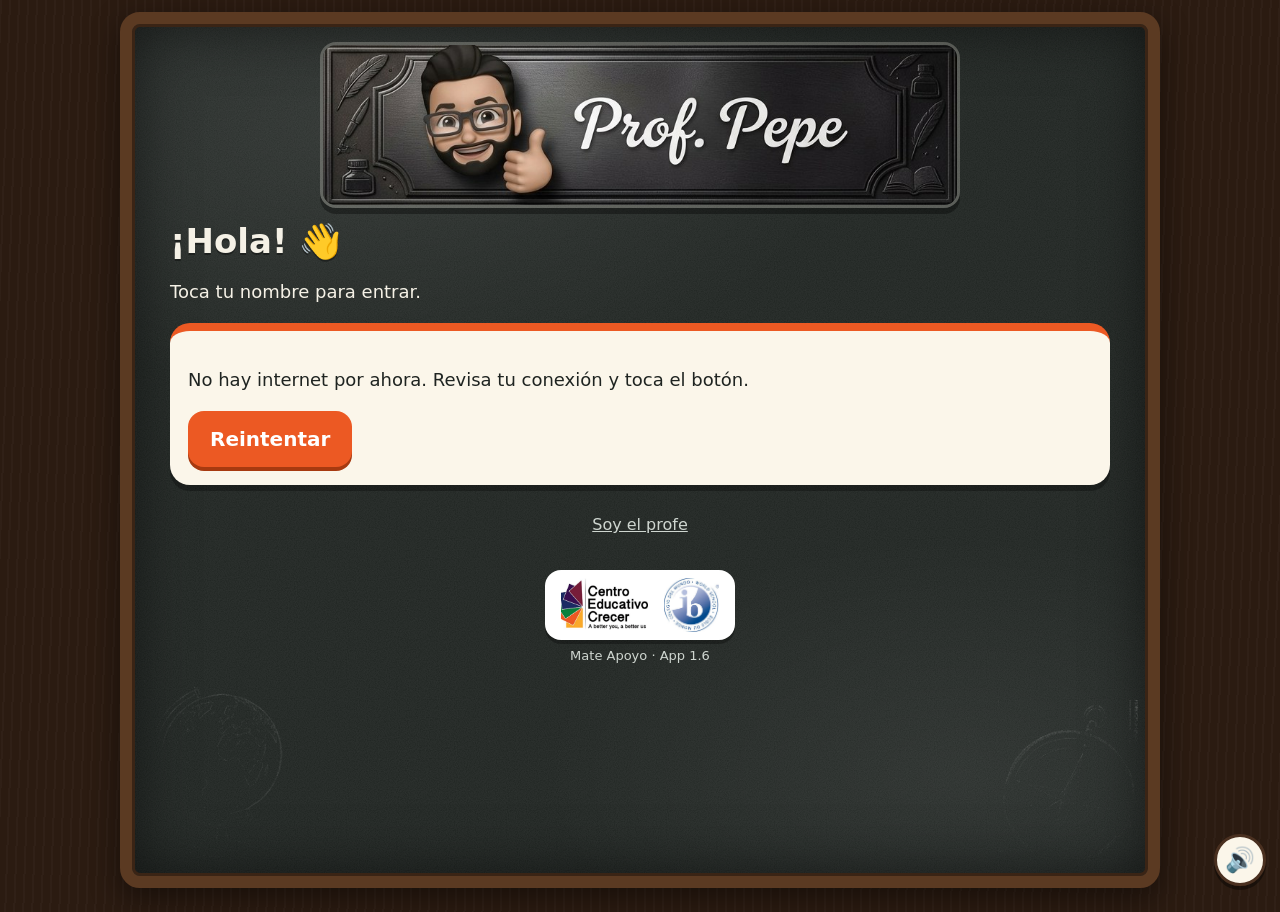
==== commit 826a8be7: "App 1.6: sonidos, confeti, animaciones, racha, mascota en la barra y frases de ánimo Co-Authored-By:" ====
--- a/index.html
+++ b/index.html
@@ -17,6 +17,7 @@
 <script src="config.js"></script>
 <script src="banco.js"></script>
 <script src="espanol.js"></script>
+<script src="fx.js"></script>
 <script src="app.js"></script>
 </body>
 </html>
--- a/styles.css
+++ b/styles.css
@@ -205,3 +205,91 @@
 .fb b{color:#fff;background:rgba(255,255,255,.14);padding:1px 8px;border-radius:8px}
 @media (max-width:700px){.opts.c3{grid-template-columns:1fr}.bins{grid-template-columns:1fr}.q-word{font-size:36px}.frase{font-size:24px}}
 .opts,.bins,.chk-list{width:100%}
+
+.teclado .ancho{grid-column:1/-1;min-height:64px;font-size:26px}
+.mod .ic{min-height:40px}
+
+.esc{display:flex;justify-content:center;gap:6px;margin-bottom:10px;flex-wrap:wrap}
+.esc span{min-width:56px;padding:8px 6px;border-radius:10px;background:#efe6cf;color:#555;font-weight:800;font-size:22px;text-align:center}
+.esc span.de{background:var(--naranja);color:#fff}
+.esc span.a{background:var(--verde);color:#fff}
+.q-box .esc+.q-linea{font-size:48px}
+@media(max-width:600px){.esc span{min-width:40px;font-size:17px}.q-box .esc+.q-linea{font-size:36px}}
+
+/* ============ App 1.6 · animaciones y efectos ============ */
+@keyframes subir{0%{opacity:0;transform:translateY(22px) scale(.96)}100%{opacity:1;transform:none}}
+@keyframes entraq{0%{opacity:0;transform:translateX(60px) rotate(1.5deg)}100%{opacity:1;transform:none}}
+@keyframes sacude{0%,100%{transform:translateX(0)}15%{transform:translateX(-12px)}35%{transform:translateX(11px)}55%{transform:translateX(-8px)}75%{transform:translateX(6px)}}
+@keyframes salto{0%{transform:scale(1)}35%{transform:scale(1.18) rotate(-2deg)}65%{transform:scale(.96) rotate(1deg)}100%{transform:scale(1)}}
+@keyframes flota{0%{opacity:0;transform:translate(-50%,0) scale(.6)}15%{opacity:1;transform:translate(-50%,-14px) scale(1.15)}100%{opacity:0;transform:translate(-50%,-110px) scale(1)}}
+@keyframes cae{0%{transform:translateY(-12vh) rotate(0);opacity:1}100%{transform:translateY(112vh) rotate(360deg);opacity:.9}}
+@keyframes onda{0%{transform:translate(-50%,-50%) scale(.2);opacity:.7}100%{transform:translate(-50%,-50%) scale(1.8);opacity:0}}
+@keyframes sube{0%{transform:translateY(0);opacity:0}8%{opacity:.16}92%{opacity:.16}100%{transform:translateY(-115vh) rotate(25deg);opacity:0}}
+@keyframes estrellaPop{0%{opacity:0;transform:scale(0) rotate(-120deg)}60%{opacity:1;transform:scale(1.6) rotate(15deg)}100%{opacity:1;transform:scale(1) rotate(0)}}
+@keyframes rebota{0%,100%{transform:translateY(0)}30%{transform:translateY(-18px)}55%{transform:translateY(0)}75%{transform:translateY(-7px)}}
+@keyframes pulso{0%,100%{box-shadow:0 5px 0 rgba(0,0,0,.28),0 0 0 0 rgba(251,169,43,.9)}50%{box-shadow:0 5px 0 rgba(0,0,0,.28),0 0 0 14px rgba(251,169,43,0)}}
+@keyframes flota2{0%,100%{transform:translateY(0) rotate(-2deg)}50%{transform:translateY(-6px) rotate(2deg)}}
+@keyframes bump{0%{transform:scale(1)}40%{transform:scale(1.5)}100%{transform:scale(1)}}
+@keyframes brilla{0%,100%{filter:brightness(1)}50%{filter:brightness(1.18)}}
+
+#fondo{position:absolute;inset:0;overflow:hidden;pointer-events:none;z-index:0}
+#fondo span{position:absolute;bottom:-60px;color:var(--gis);font-family:var(--letra);font-weight:700;opacity:0;animation:sube linear infinite}
+.fx-confeti{position:fixed;left:0;top:0;width:100vw;height:100vh;pointer-events:none;z-index:90}
+.fx-lluvia{position:fixed;top:0;pointer-events:none;z-index:89;animation:cae linear forwards}
+.fx-flota{position:fixed;z-index:91;pointer-events:none;font:800 30px var(--letra);color:var(--sol);text-shadow:0 3px 0 rgba(0,0,0,.5);animation:flota 1.2s ease-out forwards;white-space:nowrap}
+.fx-onda{position:fixed;width:90px;height:90px;border-radius:50%;border:4px solid var(--sol);pointer-events:none;z-index:88;animation:onda .55s ease-out forwards}
+#btn-sonido{position:fixed;right:14px;bottom:14px;z-index:60;width:52px;height:52px;border-radius:50%;border:3px solid var(--madera);background:var(--papel);font-size:24px;box-shadow:0 4px 0 rgba(0,0,0,.4);padding:0}
+#btn-sonido:active{transform:translateY(3px);box-shadow:0 1px 0 rgba(0,0,0,.4)}
+
+/* entrada de pantallas (solo cuando se cambia de pantalla) */
+.nueva h1,.nueva .sub-h,.nueva .hero{animation:subir .5s both}
+.nueva .materia,.nueva .mod,.nueva .niv,.nueva .nombre,.nueva .tb,.nueva .card,.nueva .recuerda{animation:subir .55s both}
+.nueva .materia:nth-child(2),.nueva .mod:nth-child(2),.nueva .niv:nth-child(2),.nueva .nombre:nth-child(2){animation-delay:.08s}
+.nueva .mod:nth-child(3),.nueva .niv:nth-child(3),.nueva .nombre:nth-child(3){animation-delay:.16s}
+.nueva .mod:nth-child(4),.nueva .niv:nth-child(4),.nueva .nombre:nth-child(4){animation-delay:.24s}
+.nueva .mod:nth-child(n+5),.nueva .niv:nth-child(n+5),.nueva .nombre:nth-child(n+5),.nueva .tb{animation-delay:.3s}
+.nueva .tb:nth-child(3n){animation-delay:.36s}
+.materia .simb span{animation:flota2 3.2s ease-in-out infinite}
+.materia .simb span:nth-child(2){animation-delay:.4s}.materia .simb span:nth-child(3){animation-delay:.8s}.materia .simb span:nth-child(4){animation-delay:1.2s}
+.materia:hover,.mod:hover,.niv:not(.cerrado):hover,.nombre:hover,.tb:hover{filter:brightness(1.06)}
+.mod:active,.niv:active,.tb:active,.nombre:active{transform:scale(.96)}
+.mod .ic{transition:transform .25s}.mod:hover .ic{transform:scale(1.2) rotate(-6deg)}
+.hero{animation:brilla 5s ease-in-out infinite}
+.top .av{animation:flota2 4s ease-in-out infinite}
+.niv.nuevo{animation:subir .6s both,pulso 1.4s ease-in-out .6s 4}
+.niv.hecho .num{animation:salto .6s}
+
+/* juego */
+.q-box.desliza{animation:entraq .45s ease-out}
+.respuesta{transition:border-color .2s,background .2s}
+.respuesta.a-bien{animation:salto .55s ease-out}
+.respuesta.a-mal{animation:sacude .5s}
+.msg.pop,.fb.pop{animation:pop .35s ease-out}
+.marcador{display:flex;justify-content:center;align-items:center;gap:12px;font-size:16px}
+.chip-m{background:rgba(255,255,255,.14);border-radius:99px;padding:3px 12px;font-weight:800;color:var(--sol);font-size:17px}
+.chip-m.fuego{background:var(--naranja);color:#fff}
+.chip-m.bump{animation:bump .5s}
+.prog.run{overflow:visible;margin:16px 22px 22px 22px;height:16px}
+.prog.run>i{position:relative;min-width:0;transition:width .7s cubic-bezier(.3,1.4,.5,1);background:linear-gradient(90deg,var(--naranja),var(--amarillo))}
+.prog.run>i::after{content:"";position:absolute;right:-21px;top:50%;width:42px;height:42px;margin-top:-21px;border-radius:50%;background:url(img/pepe.png) center/cover;border:3px solid var(--crema);box-shadow:0 3px 0 rgba(0,0,0,.4)}
+.pista{animation:pop .3s ease-out}
+.bins.a-mal{animation:sacude .5s}
+.opt.ok{animation:salto .6s}.opt.no{animation:sacude .5s}
+.chip.sel{animation:salto .35s}
+.frase-animo{display:block;margin-top:6px;font-size:18px;color:var(--sol);font-weight:700}
+
+/* resultados */
+.res-gde{animation:rebota 1.1s ease-out .2s 2}
+.res-est .e{display:inline-block}
+.res-est .e.on{opacity:0;animation:estrellaPop .7s both;animation-delay:calc(.5s + var(--i)*.5s)}
+.res-est .e.off{color:rgba(255,255,255,.28)}
+.res-msg{text-align:center;font-size:21px;font-weight:700;color:var(--sol);margin:8px auto 14px;max-width:560px;animation:subir .6s .3s both}
+.nueva .fall{animation:subir .5s both;animation-delay:.9s}
+
+@media (prefers-reduced-motion:reduce){
+  *,*::before,*::after{animation-duration:.01ms!important;animation-iteration-count:1!important;transition-duration:.01ms!important}
+  #fondo{display:none}
+}
+@media(max-width:600px){#btn-sonido{width:46px;height:46px;font-size:21px;right:10px;bottom:10px}.prog.run>i::after{width:36px;height:36px;margin-top:-18px;right:-18px}}
+
+.frase-hoy{display:block;margin-top:4px;color:var(--sol);font-weight:700}
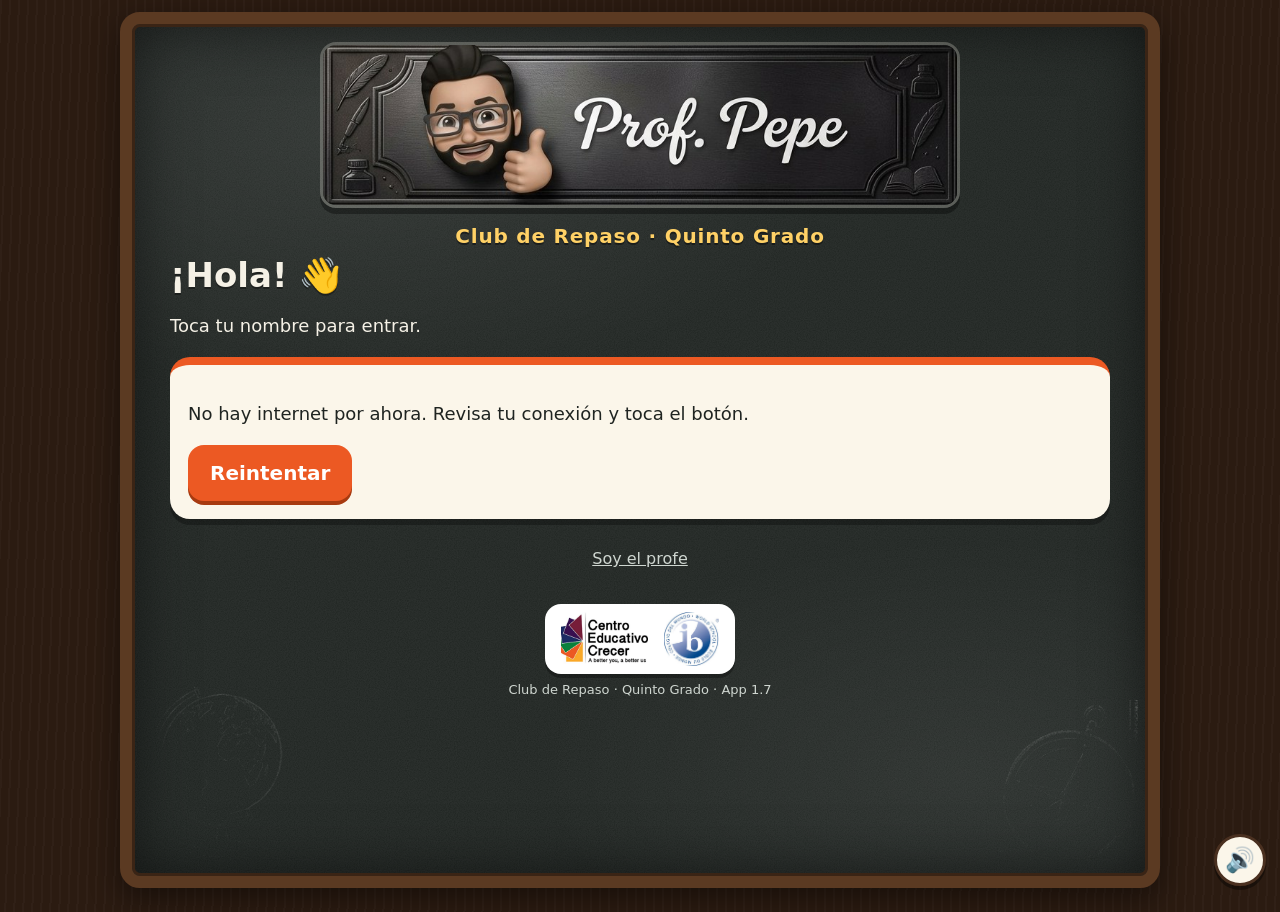
==== commit 54981d76: "App 1.7: nombre Club de Repaso Quinto Grado y tema de Polígonos (vértices, lados, ángulos, diagonale" ====
--- a/index.html
+++ b/index.html
@@ -4,11 +4,11 @@
 <meta charset="utf-8">
 <meta name="viewport" content="width=device-width,initial-scale=1,viewport-fit=cover">
 <meta name="apple-mobile-web-app-capable" content="yes">
-<meta name="apple-mobile-web-app-title" content="Mate Apoyo">
+<meta name="apple-mobile-web-app-title" content="Club de Repaso">
 <meta name="theme-color" content="#202522">
 <link rel="icon" href="img/favicon.png">
 <link rel="apple-touch-icon" href="img/apple-touch-icon.png">
-<title>Mate Apoyo</title>
+<title>Club de Repaso · Quinto Grado</title>
 <link rel="stylesheet" href="styles.css">
 </head>
 <body>
--- a/styles.css
+++ b/styles.css
@@ -293,3 +293,16 @@
 @media(max-width:600px){#btn-sonido{width:46px;height:46px;font-size:21px;right:10px;bottom:10px}.prog.run>i::after{width:36px;height:36px;margin-top:-18px;right:-18px}}
 
 .frase-hoy{display:block;margin-top:4px;color:var(--sol);font-weight:700}
+
+/* App 1.7 · polígonos y nombre del club */
+.club{text-align:center;font:800 20px var(--letra);color:var(--sol);letter-spacing:.8px;margin:10px 0 0;text-shadow:0 2px 0 rgba(0,0,0,.4)}
+.q-box:has(.poli){gap:6px;align-content:center}
+.poli{width:min(100%,400px);height:auto;display:block;margin:0 auto}
+.poli.tres{width:min(100%,520px)}
+.q-peq{font-size:30px!important;margin-top:4px;line-height:1.2}
+.opm{display:flex;gap:16px;justify-content:center;flex-wrap:wrap;margin:16px 0 8px}
+.opmb{min-width:170px;min-height:76px;padding:0 24px;font:800 30px var(--letra);border-radius:20px;background:var(--papel);color:var(--azul);border:0;box-shadow:0 5px 0 rgba(0,0,0,.35)}
+.opmb:active{transform:translateY(3px);box-shadow:0 2px 0 rgba(0,0,0,.35)}
+.opmb.no{opacity:.35}
+.opm.a-mal{animation:sacude .5s}
+@media(max-width:600px){.opmb{min-width:120px;min-height:64px;font-size:25px}.q-peq{font-size:23px!important}}
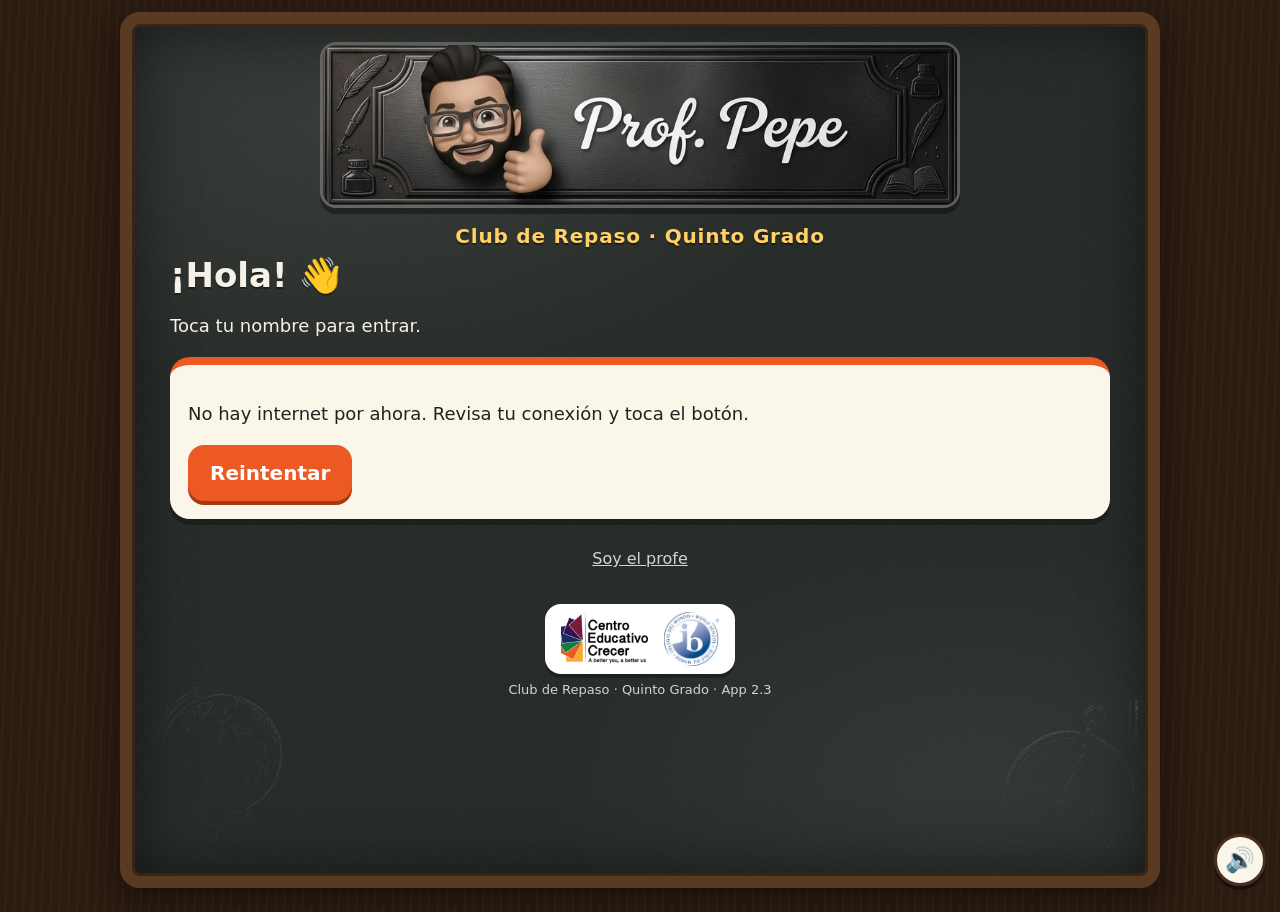
==== commit b14bf856: "App 2.3: herramienta Saltos en la recta (−20 a 20) en Matemáticas > Herramientas Co-Authored-By: Cla" ====
--- a/index.html
+++ b/index.html
@@ -18,6 +18,7 @@
 <script src="banco.js"></script>
 <script src="espanol.js"></script>
 <script src="fx.js"></script>
+<script src="recta.js"></script>
 <script src="app.js"></script>
 </body>
 </html>
--- a/styles.css
+++ b/styles.css
@@ -306,3 +306,11 @@
 .opmb.no{opacity:.35}
 .opm.a-mal{animation:sacude .5s}
 @media(max-width:600px){.opmb{min-width:120px;min-height:64px;font-size:25px}.q-peq{font-size:23px!important}}
+
+/* App 2.0 · panel separado */
+.t th.gm{background:var(--naranja)} .t th.ge{background:var(--verde)}
+.t td.cm{background:#fff3ea;text-align:center} .t td.ce{background:#eaf7ef;text-align:center}
+.t th[colspan]{text-align:center}
+.tit-m{border-left:8px solid var(--naranja);padding-left:10px} .tit-e{border-left:8px solid var(--verde);padding-left:10px}
+.resum-sec{color:var(--gis);margin:4px 0 8px;font-size:18px} .resum-sec b{color:var(--sol)}
+h3.sub-err{color:var(--gis);font-size:18px;margin:14px 0 6px}
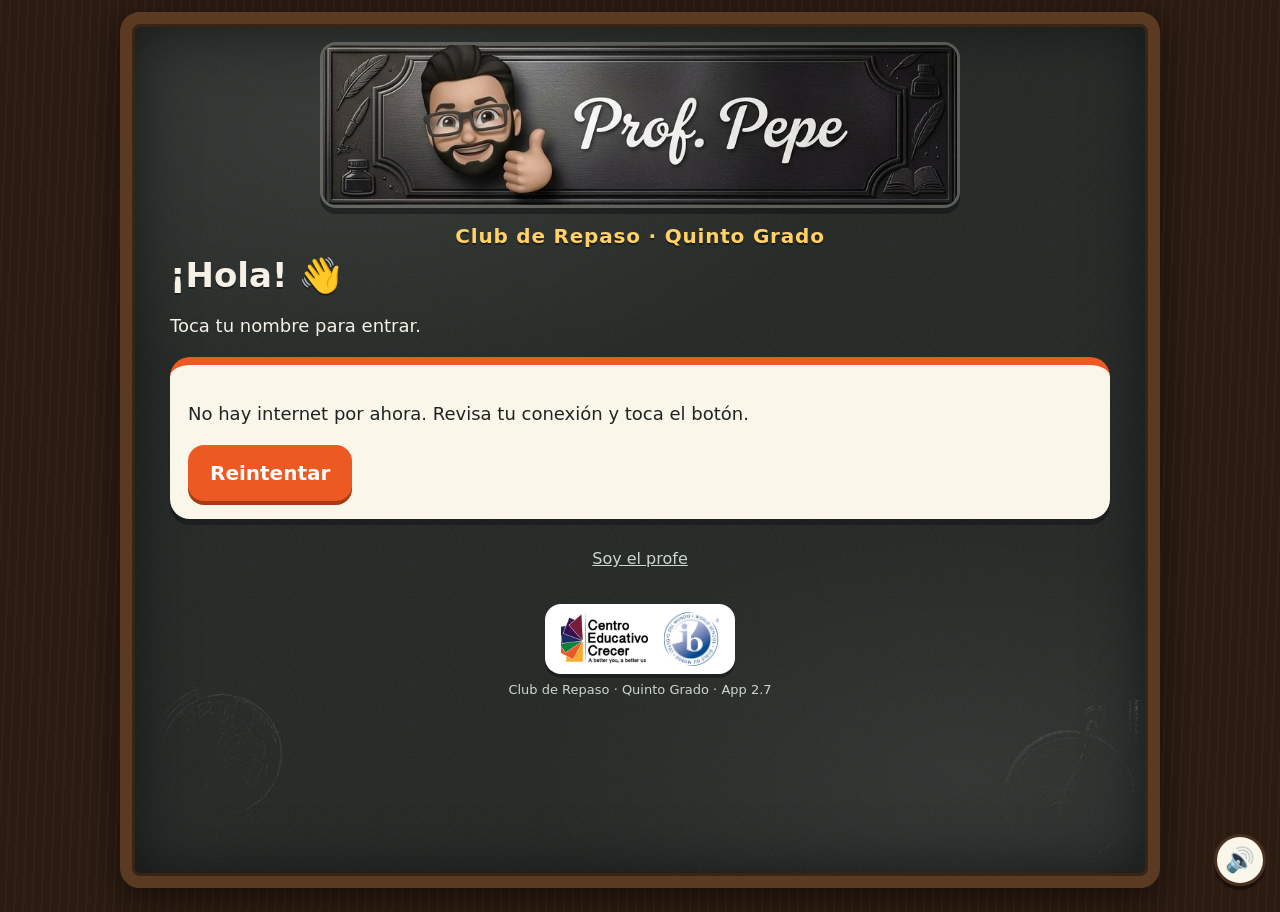
==== commit 31f4376f: "App 2.7: Revisor de cuentos (función /api/revisar-cuento, sin guardar nada del cuento) Co-Authored-B" ====
--- a/index.html
+++ b/index.html
@@ -19,6 +19,7 @@
 <script src="espanol.js"></script>
 <script src="fx.js"></script>
 <script src="recta.js"></script>
+<script src="revisor.js"></script>
 <script src="app.js"></script>
 </body>
 </html>
--- a/styles.css
+++ b/styles.css
@@ -298,6 +298,7 @@
 .club{text-align:center;font:800 20px var(--letra);color:var(--sol);letter-spacing:.8px;margin:10px 0 0;text-shadow:0 2px 0 rgba(0,0,0,.4)}
 .q-box:has(.poli){gap:6px;align-content:center}
 .poli{width:min(100%,400px);height:auto;display:block;margin:0 auto}
+.poli.plano{width:min(100%,430px)}
 .poli.tres{width:min(100%,520px)}
 .q-peq{font-size:30px!important;margin-top:4px;line-height:1.2}
 .opm{display:flex;gap:16px;justify-content:center;flex-wrap:wrap;margin:16px 0 8px}
@@ -314,3 +315,17 @@
 .tit-m{border-left:8px solid var(--naranja);padding-left:10px} .tit-e{border-left:8px solid var(--verde);padding-left:10px}
 .resum-sec{color:var(--gis);margin:4px 0 8px;font-size:18px} .resum-sec b{color:var(--sol)}
 h3.sub-err{color:var(--gis);font-size:18px;margin:14px 0 6px}
+
+/* funciones: tabla entrada/salida */
+.fmaq{display:flex;justify-content:center;align-items:center;gap:14px;margin:2px auto 8px}
+.fmaq span{display:none}
+.fmaq b{background:var(--azul);color:#fff;padding:8px 18px;border-radius:14px;font:800 24px var(--letra)}
+.ftab{border-collapse:separate;border-spacing:6px;margin:0 auto 6px}
+.ftab th{font:800 16px var(--letra);color:var(--vino);text-align:right;padding-right:8px}
+.ftab td{min-width:64px;height:56px;text-align:center;font:800 30px var(--letra);background:var(--papel2);color:var(--tinta);border-radius:12px;padding:0 10px}
+.ftab td.int{background:var(--sol);color:var(--vino)}
+.q-box:has(.ftab){gap:6px;align-content:center}
+@media(max-width:600px){.ftab td{min-width:48px;height:48px;font-size:24px}.fmaq b{font-size:19px}}
+
+.poli.recta{width:min(100%,640px)}
+.q-box:has(.recta){gap:6px;align-content:center}
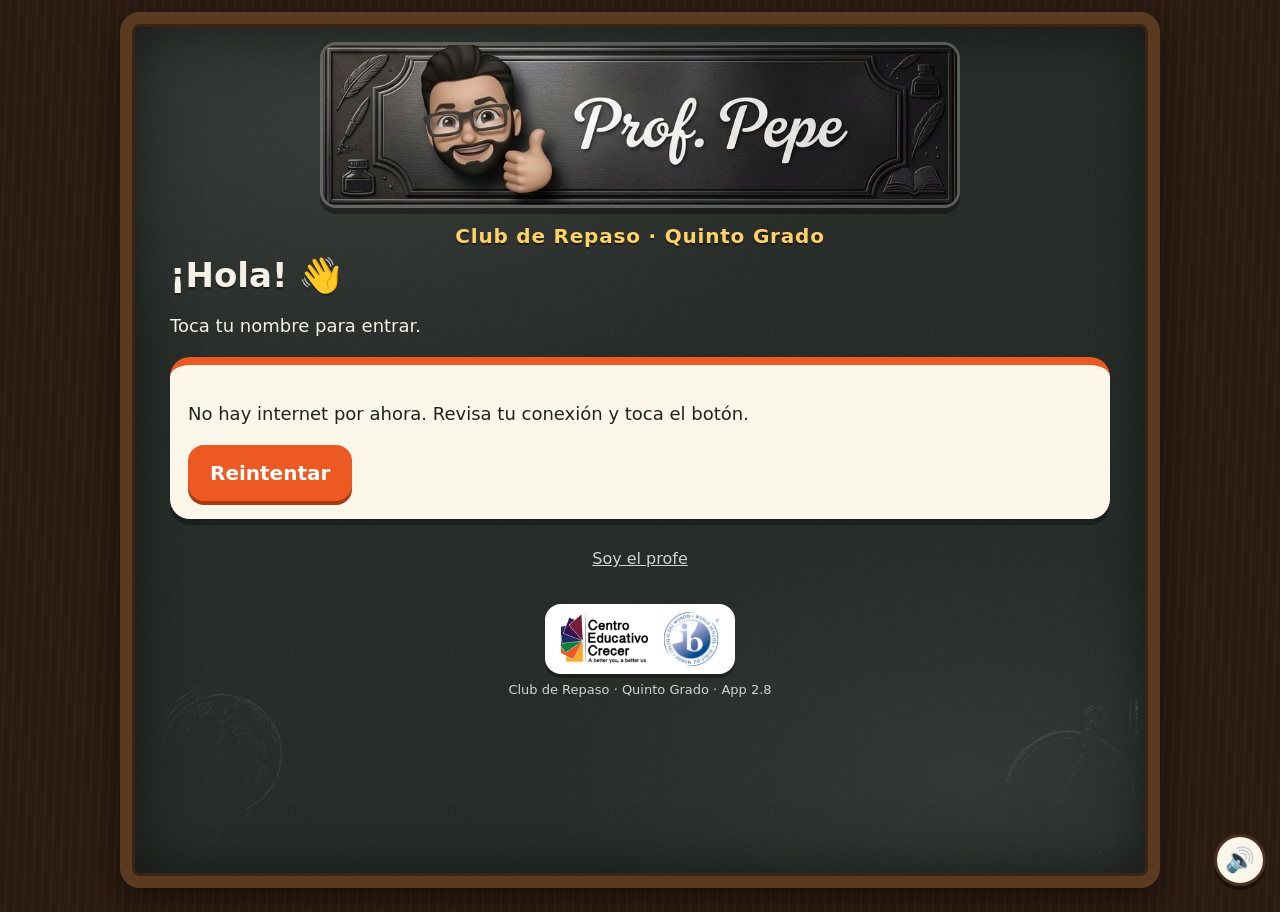
==== commit 459e005c: "App 2.8: se quita el Revisor de cuentos (sin costo de API) Co-Authored-By: Claude Sonnet 5.5 <norepl" ====
--- a/index.html
+++ b/index.html
@@ -19,7 +19,6 @@
 <script src="espanol.js"></script>
 <script src="fx.js"></script>
 <script src="recta.js"></script>
-<script src="revisor.js"></script>
 <script src="app.js"></script>
 </body>
 </html>
